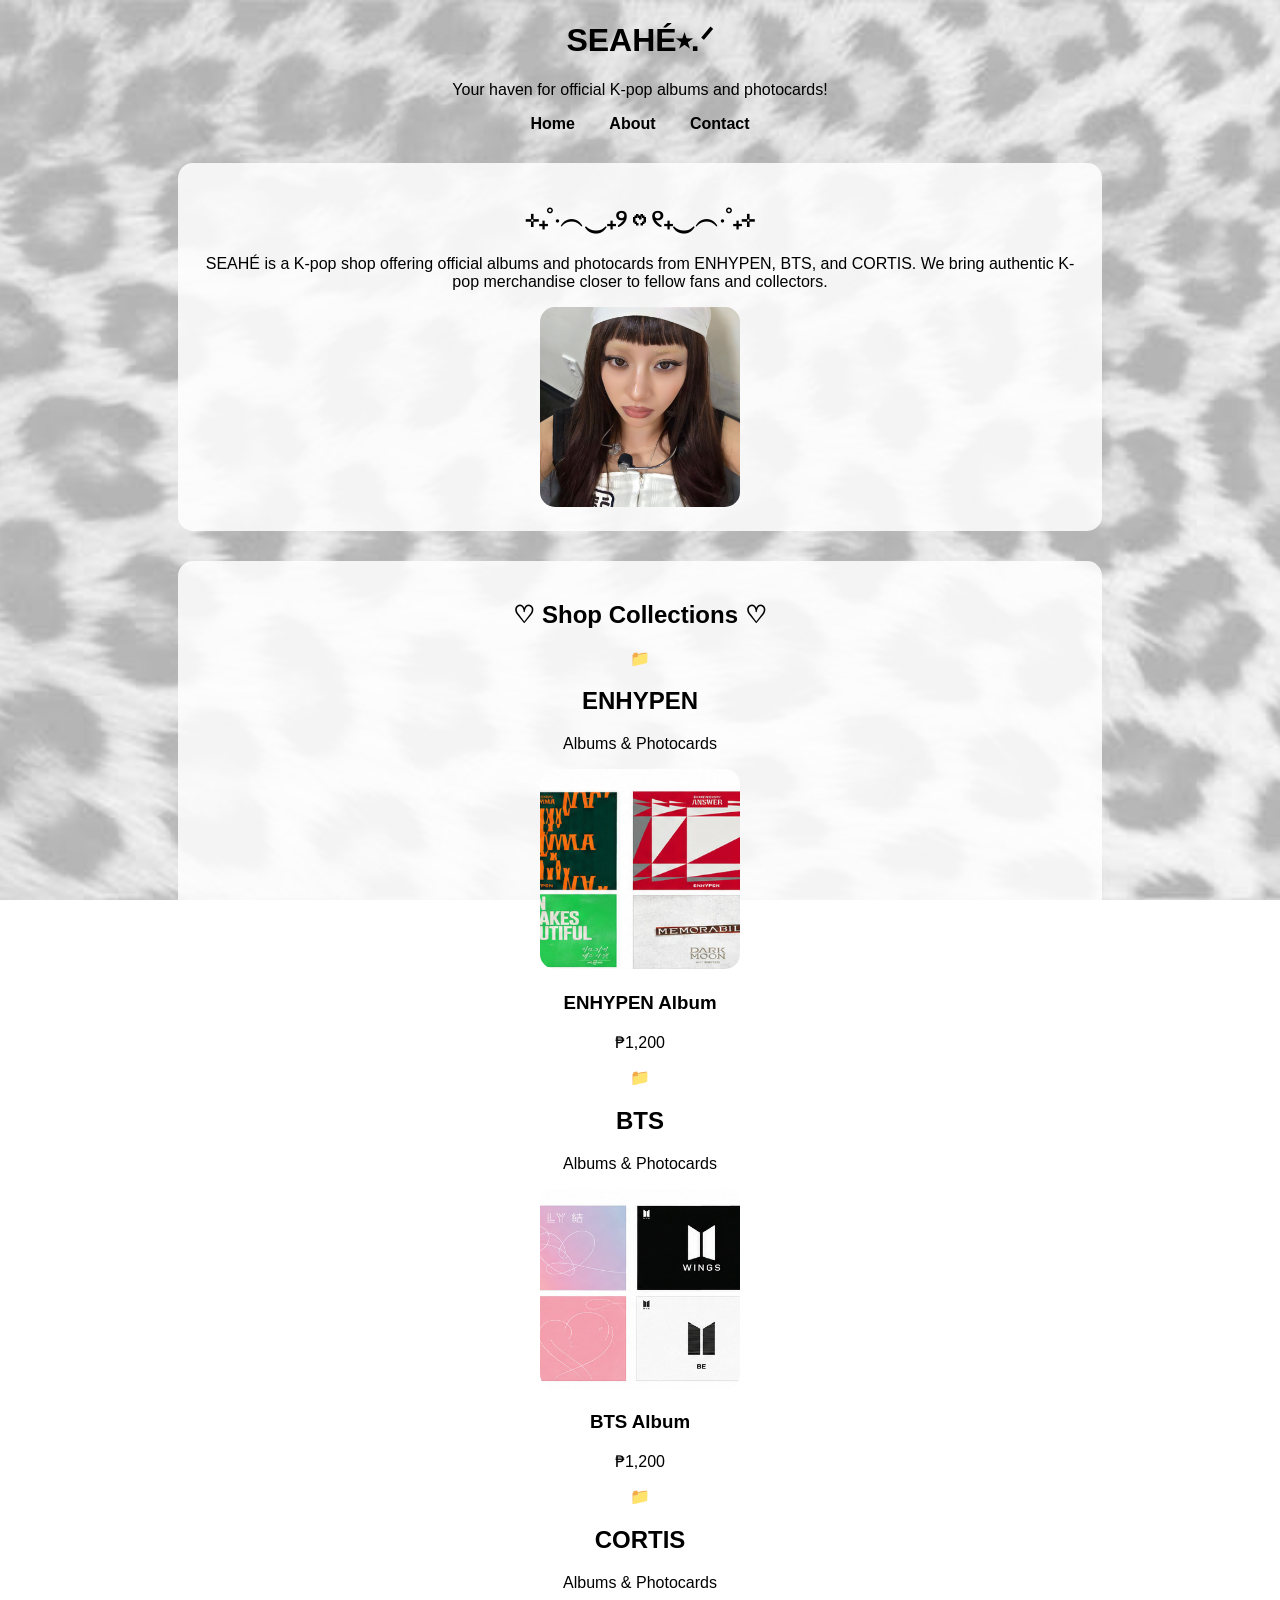
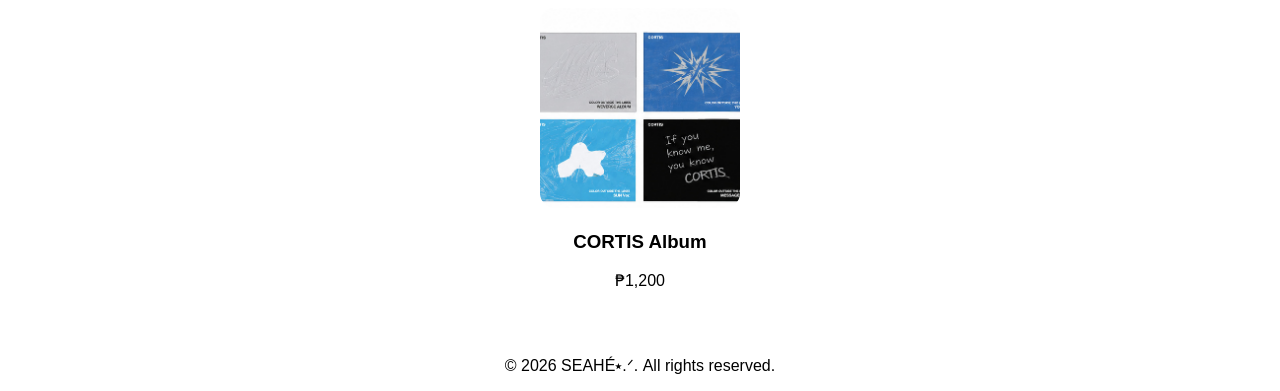
==== index.html @ 71d0c026 "Update index.html" ====
<!DOCTYPE html>
<html lang="en">
<style>
    body {
      background-image: url("leobg.jpg");
      background-size: cover;
      background-position: center;
      background-attachment: fixed;
      font-family: Arial, sans-serif;
      text-align: center;
    }

    section {
      background-color: rgba(255, 255, 255, 0.85);
      padding: 20px;
      margin: 30px auto;
      width: 70%;
      border-radius: 15px;
    }

    img {
      width: 200px;
      height: 200px;
      object-fit: cover;
      border-radius: 15px;
    }

    nav ul {
      list-style: none;
      padding: 0;
    }

    nav li {
      display: inline;
      margin: 0 15px;
    }

    nav a {
      text-decoration: none;
      color: black;
      font-weight: bold;
    }
</style>
</head>

<body>

  <!-- HEADER -->
  <header>
    <h1>SEAHÉ⭑.ᐟ</h1>
    <p>Your haven for official K-pop albums and photocards!</p>

    <nav>
      <ul>
        <li><a href="index.html">Home</a></li>
        <li><a href="about.html">About</a></li>
        <li><a href="contact.html">Contact</a></li>
      </ul>
    </nav>
  </header>

  <!-- MAIN CONTENT -->
  <main>

    <!-- SHOP INTRODUCTION -->
    <section>
      <h2>⊹₊˚‧︵‿₊୨ᰔ୧₊‿︵‧˚₊⊹</h2>
      <p>
        SEAHÉ is a K-pop shop offering official albums and photocards
        from ENHYPEN, BTS, and CORTIS. We bring authentic K-pop
        merchandise closer to fellow fans and collectors.
      </p>

      <img src="ganda.jpg" alt="SEAH K-pop Shop">
    </section>

    <!-- K-POP COLLECTIONS -->
    <section>
      <h2>♡ Shop Collections ♡</h2>

      <div class="folder-container">

        <!-- ENHYPEN -->
        <div class="folder" onclick="showProducts('enhypen')">
          <div class="folder-icon">📁</div>
          <h2>ENHYPEN</h2>
          <p>Albums & Photocards</p>
        </div>

        <div class="product">
          <img src="enhypen.jpeg" alt="ENHYPEN Album">
          <h3>ENHYPEN Album</h3>
          <p class="price">₱1,200</p>
        </div>

        <!-- BTS -->
        <div class="folder" onclick="showProducts('bts')">
          <div class="folder-icon">📁</div>
          <h2>BTS</h2>
          <p>Albums & Photocards</p>
        </div>

        <div class="product">
          <img src="bts.jpeg" alt="BTS Album">
          <h3>BTS Album</h3>
          <p class="price">₱1,200</p>
        </div>

        <!-- CORTIS -->
        <div class="folder" onclick="showProducts('cortis')">
          <div class="folder-icon">📁</div>
          <h2>CORTIS</h2>
          <p>Albums & Photocards</p>
        </div>

        <div class="product">
          <img src="cortis.jpeg" alt="CORTIS Album">
          <h3>CORTIS Album</h3>
          <p class="price">₱1,200</p>
        </div>

      </div>
    </section>

  </main>

  <!-- FOOTER -->
  <footer>
    <p>&copy; 2026 SEAHÉ⭑.ᐟ. All rights reserved.</p>
  </footer>

</body>
</html>
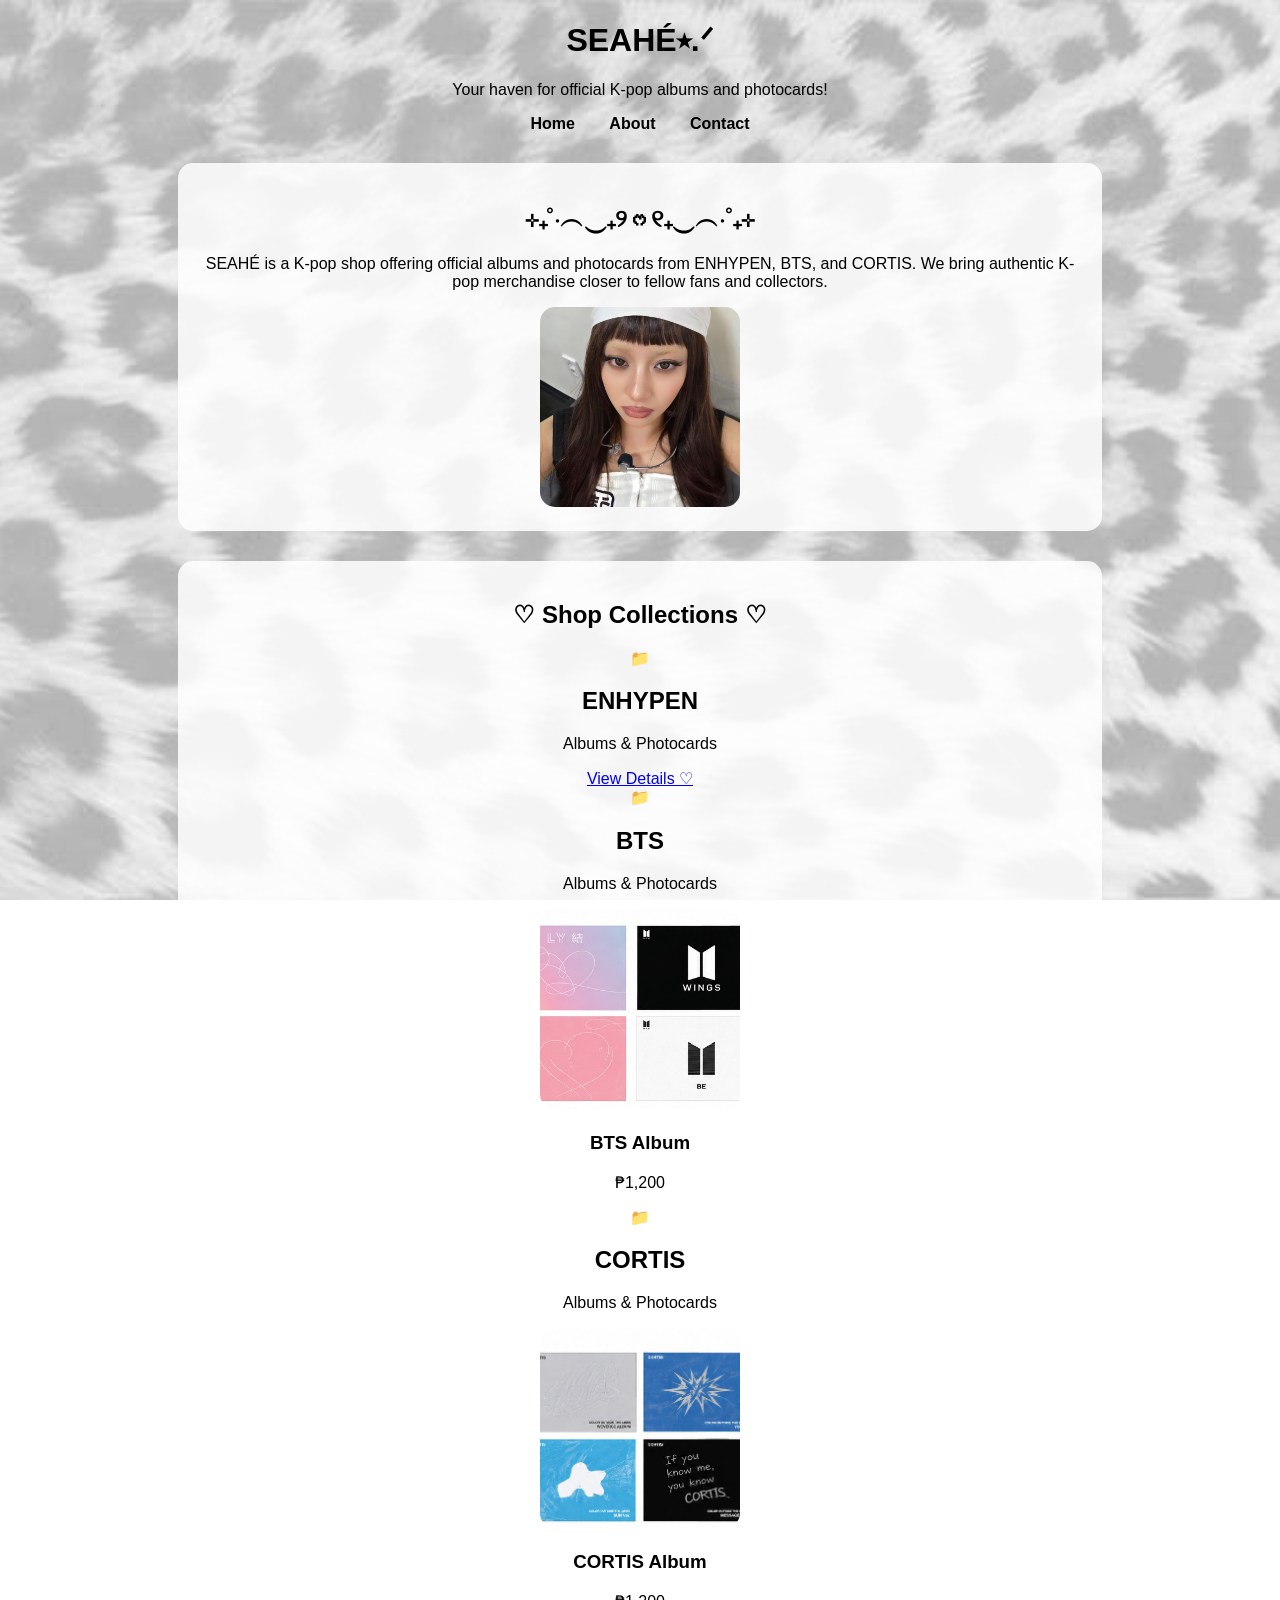
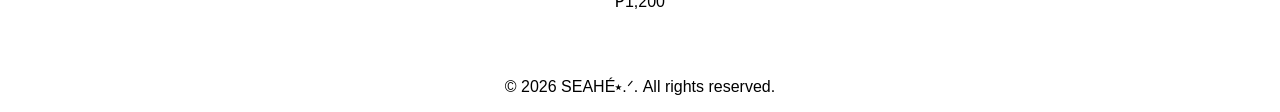
==== commit 2e5901da: "Added BTS & Cortis Products" ====
--- a/index.html
+++ b/index.html
@@ -88,9 +88,7 @@
         </div>
 
         <div class="product">
-          <img src="enhypen.jpeg" alt="ENHYPEN Album">
-          <h3>ENHYPEN Album</h3>
-          <p class="price">₱1,200</p>
+          <a href="products/enhypen-album.html">View Details ♡</a>
         </div>
 
         <!-- BTS -->
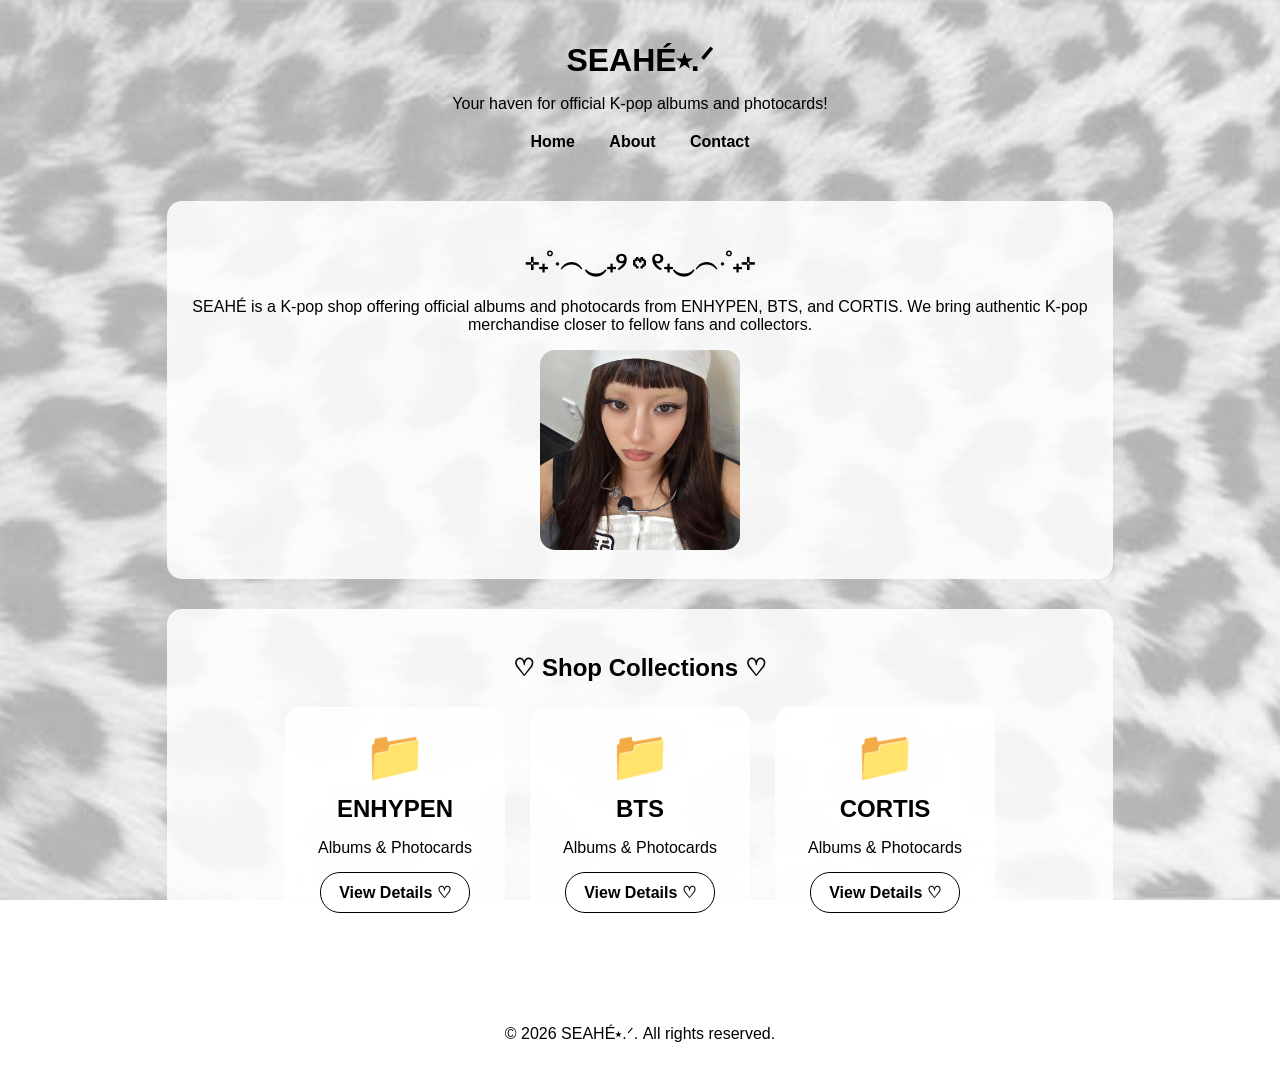
==== commit 9bc72eaa: "Update index.html" ====
--- a/index.html
+++ b/index.html
@@ -1,6 +1,13 @@
 <!DOCTYPE html>
 <html lang="en">
-<style>
+
+<head>
+  <meta charset="UTF-8">
+  <meta name="viewport" content="width=device-width, initial-scale=1.0">
+
+  <title>SEAHÉ⭑.ᐟ | K-Pop Shop</title>
+
+  <style>
     body {
       background-image: url("leobg.jpg");
       background-size: cover;
@@ -8,11 +15,46 @@
       background-attachment: fixed;
       font-family: Arial, sans-serif;
       text-align: center;
+      margin: 0;
+      padding: 0;
+    }
+
+    header {
+      padding: 20px;
+    }
+
+    header h1 {
+      margin-bottom: 5px;
+    }
+
+    nav {
+      margin-top: 20px;
+    }
+
+    nav ul {
+      list-style: none;
+      padding: 0;
+      margin: 0;
+    }
+
+    nav li {
+      display: inline-block;
+      margin: 0 15px;
+    }
+
+    nav a {
+      text-decoration: none;
+      color: black;
+      font-weight: bold;
+    }
+
+    nav a:hover {
+      text-decoration: underline;
     }
 
     section {
       background-color: rgba(255, 255, 255, 0.85);
-      padding: 20px;
+      padding: 25px;
       margin: 30px auto;
       width: 70%;
       border-radius: 15px;
@@ -25,31 +67,72 @@
       border-radius: 15px;
     }
 
-    nav ul {
-      list-style: none;
-      padding: 0;
-    }
-
-    nav li {
-      display: inline;
-      margin: 0 15px;
-    }
-
-    nav a {
+    .folder-container {
+      display: flex;
+      justify-content: center;
+      gap: 25px;
+      flex-wrap: wrap;
+      margin-top: 25px;
+    }
+
+    .folder {
+      background-color: rgba(255, 255, 255, 0.9);
+      width: 180px;
+      padding: 20px;
+      border-radius: 15px;
+      cursor: pointer;
+      transition: 0.3s;
+    }
+
+    .folder:hover {
+      transform: translateY(-5px);
+      box-shadow: 0 5px 15px rgba(0, 0, 0, 0.2);
+    }
+
+    .folder-icon {
+      font-size: 50px;
+    }
+
+    .folder h2 {
+      margin: 10px 0 5px;
+    }
+
+    .folder p {
+      margin-bottom: 15px;
+    }
+
+    .details-btn {
+      display: inline-block;
+      padding: 10px 18px;
+      background-color: white;
+      color: black;
       text-decoration: none;
-      color: black;
+      border: 1px solid black;
+      border-radius: 20px;
       font-weight: bold;
     }
-</style>
+
+    .details-btn:hover {
+      background-color: black;
+      color: white;
+    }
+
+    footer {
+      padding: 20px;
+    }
+  </style>
 </head>
 
 <body>
 
   <!-- HEADER -->
   <header>
+
     <h1>SEAHÉ⭑.ᐟ</h1>
+
     <p>Your haven for official K-pop albums and photocards!</p>
 
+    <!-- NAVIGATION -->
     <nav>
       <ul>
         <li><a href="index.html">Home</a></li>
@@ -57,75 +140,106 @@
         <li><a href="contact.html">Contact</a></li>
       </ul>
     </nav>
+
   </header>
+
 
   <!-- MAIN CONTENT -->
   <main>
 
     <!-- SHOP INTRODUCTION -->
     <section>
+
       <h2>⊹₊˚‧︵‿₊୨ᰔ୧₊‿︵‧˚₊⊹</h2>
+
       <p>
         SEAHÉ is a K-pop shop offering official albums and photocards
         from ENHYPEN, BTS, and CORTIS. We bring authentic K-pop
         merchandise closer to fellow fans and collectors.
       </p>
 
-      <img src="ganda.jpg" alt="SEAH K-pop Shop">
+      <img src="ganda.jpg" alt="SEAHÉ K-pop Shop">
+
     </section>
+
 
     <!-- K-POP COLLECTIONS -->
     <section>
+
       <h2>♡ Shop Collections ♡</h2>
 
       <div class="folder-container">
 
+
         <!-- ENHYPEN -->
-        <div class="folder" onclick="showProducts('enhypen')">
+        <div class="folder">
+
           <div class="folder-icon">📁</div>
+
           <h2>ENHYPEN</h2>
+
           <p>Albums & Photocards</p>
+
+          <a
+            href="products/enhypen-album.html"
+            class="details-btn">
+            View Details ♡
+          </a>
+
         </div>
 
-        <div class="product">
-          <a href="products/enhypen-album.html">View Details ♡</a>
+
+        <!-- BTS -->
+        <div class="folder">
+
+          <div class="folder-icon">📁</div>
+
+          <h2>BTS</h2>
+
+          <p>Albums & Photocards</p>
+
+          <a
+            href="products/bts-album.html"
+            class="details-btn">
+            View Details ♡
+          </a>
+
         </div>
 
-        <!-- BTS -->
-        <div class="folder" onclick="showProducts('bts')">
+
+        <!-- CORTIS -->
+        <div class="folder">
+
           <div class="folder-icon">📁</div>
-          <h2>BTS</h2>
+
+          <h2>CORTIS</h2>
+
           <p>Albums & Photocards</p>
+
+          <a
+            href="products/cortis-album.html"
+            class="details-btn">
+            View Details ♡
+          </a>
+
         </div>
 
-        <div class="product">
-          <img src="bts.jpeg" alt="BTS Album">
-          <h3>BTS Album</h3>
-          <p class="price">₱1,200</p>
-        </div>
-
-        <!-- CORTIS -->
-        <div class="folder" onclick="showProducts('cortis')">
-          <div class="folder-icon">📁</div>
-          <h2>CORTIS</h2>
-          <p>Albums & Photocards</p>
-        </div>
-
-        <div class="product">
-          <img src="cortis.jpeg" alt="CORTIS Album">
-          <h3>CORTIS Album</h3>
-          <p class="price">₱1,200</p>
-        </div>
-
       </div>
+
     </section>
 
   </main>
+
 
   <!-- FOOTER -->
   <footer>
-    <p>&copy; 2026 SEAHÉ⭑.ᐟ. All rights reserved.</p>
+
+    <p>
+      &copy; 2026 SEAHÉ⭑.ᐟ. All rights reserved.
+    </p>
+
   </footer>
 
 </body>
+
 </html>
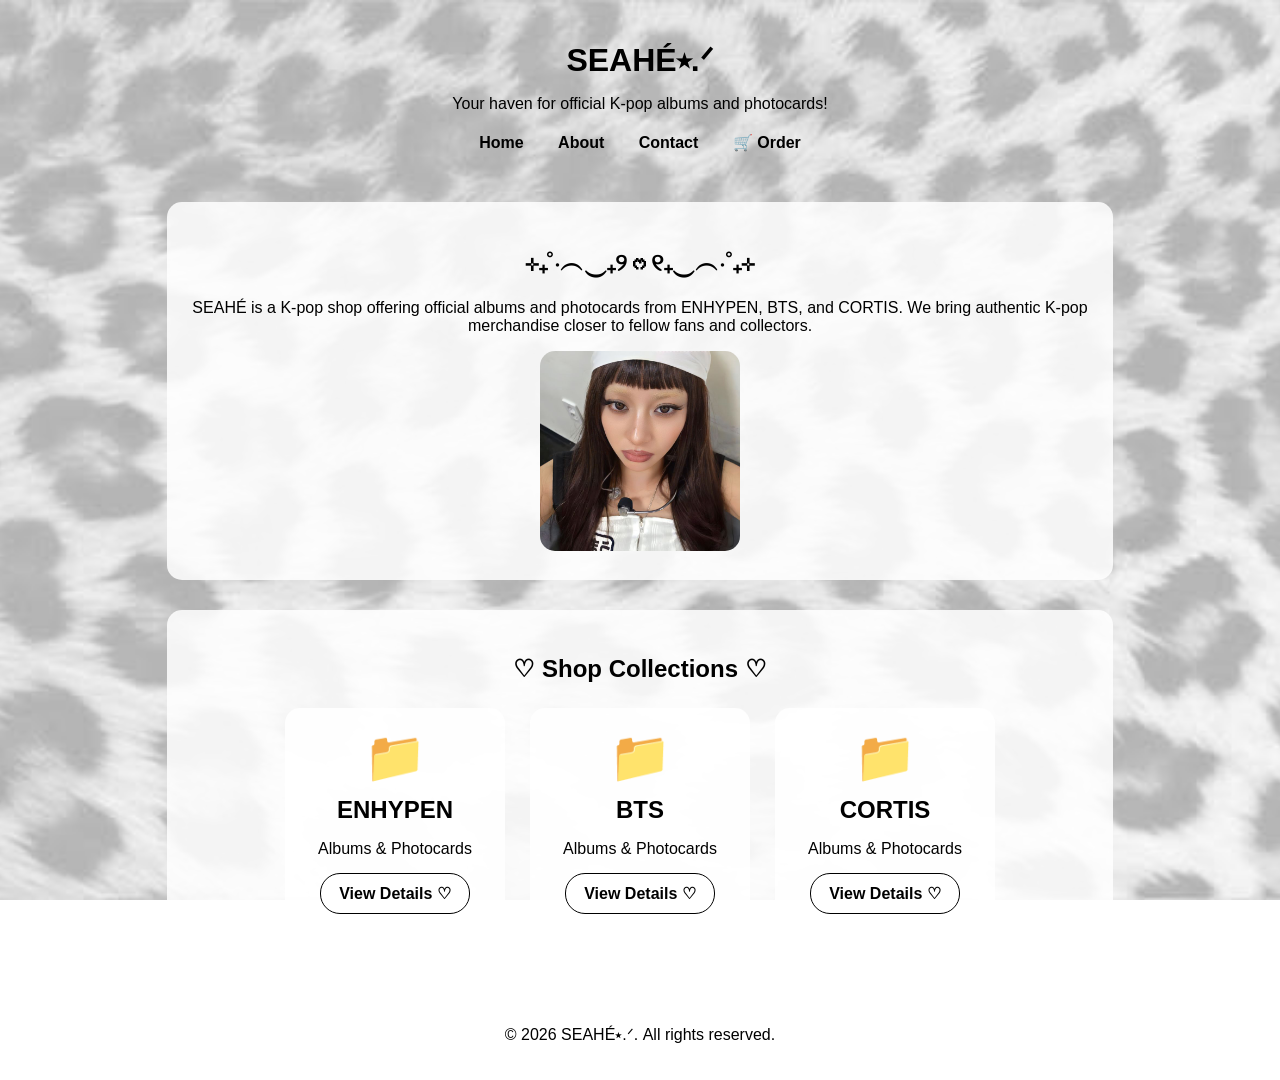
==== commit 16c142b5: "Added Order Form" ====
--- a/index.html
+++ b/index.html
@@ -138,6 +138,7 @@
         <li><a href="index.html">Home</a></li>
         <li><a href="about.html">About</a></li>
         <li><a href="contact.html">Contact</a></li>
+        <li><a href="product.html">🛒 Order</a></li>
       </ul>
     </nav>
 
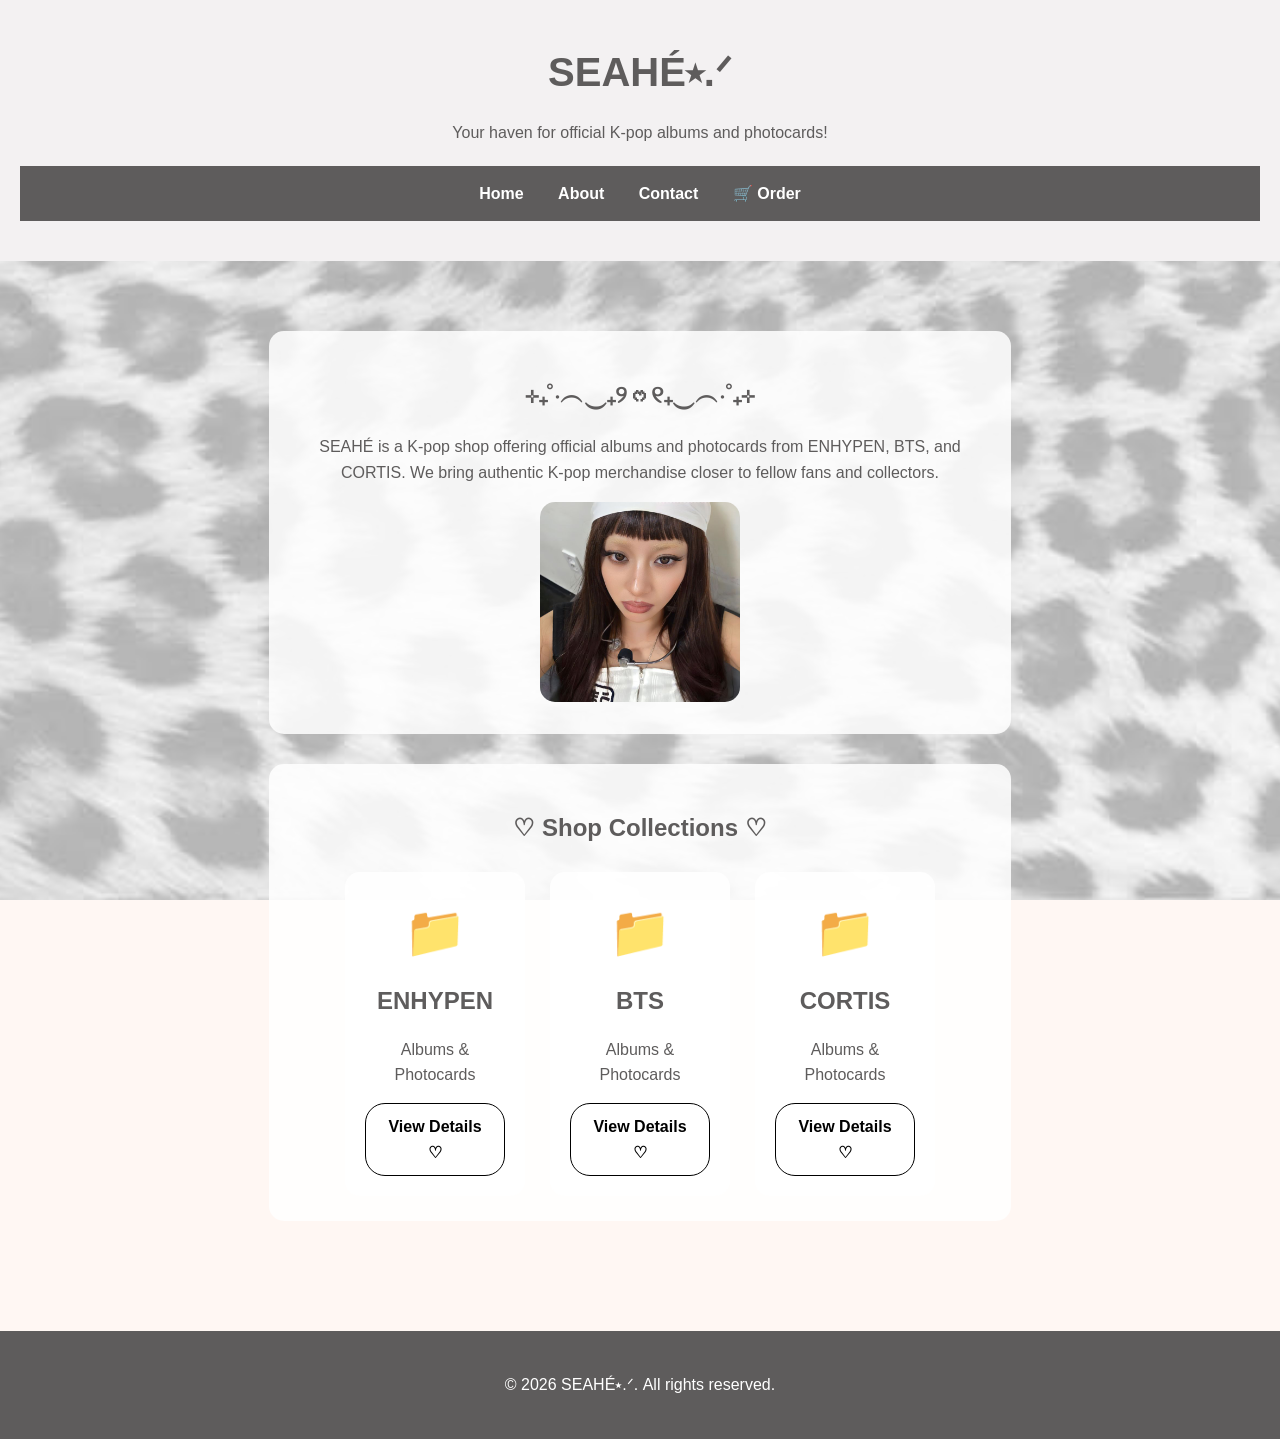
==== commit 03c213fd: "Add product card" ====
--- a/index.html
+++ b/index.html
@@ -131,14 +131,16 @@
     <h1>SEAHÉ⭑.ᐟ</h1>
 
     <p>Your haven for official K-pop albums and photocards!</p>
-
+ <head>
+    <link rel="stylesheet" href="style.css">
+ </head>
     <!-- NAVIGATION -->
     <nav>
       <ul>
         <li><a href="index.html">Home</a></li>
         <li><a href="about.html">About</a></li>
         <li><a href="contact.html">Contact</a></li>
-        <li><a href="product.html">🛒 Order</a></li>
+        <li><a href="products/order-form.html">🛒 Order</a></li>
       </ul>
     </nav>
 
--- a/style.css
+++ b/style.css
@@ -0,0 +1,191 @@
+/* ========================================
+   1. VARIABLES
+   ======================================== */
+
+:root {
+    --brand-color: #f3f1f2;
+    --dark-ink: #5e5c5c;
+    --muted-grey: #777777;
+    --light-background: #fff7f3;
+}
+
+
+/* ========================================
+   2. BASE STYLES
+   ======================================== */
+
+* {
+    box-sizing: border-box;
+}
+
+body {
+    margin: 0;
+    font-family: Arial, sans-serif;
+    line-height: 1.6;
+    color: var(--dark-ink);
+    background-color: var(--light-background);
+}
+
+img {
+    max-width: 100%;
+    height: auto;
+}
+
+
+/* ========================================
+   3. LAYOUT REGIONS
+   ======================================== */
+
+/* Header */
+
+header {
+    text-align: center;
+    padding: 40px 20px;
+    background-color: var(--brand-color);
+}
+
+header h1 {
+    margin: 0;
+    font-size: 40px;
+}
+
+
+/* Navigation */
+
+nav {
+    background-color: var(--dark-ink);
+    padding: 15px 30px;
+    text-align: center;
+}
+
+nav ul {
+    list-style: none;
+    padding: 0;
+    margin: 0;
+}
+
+nav li {
+    display: inline-block;
+    margin: 0 15px;
+}
+
+nav a {
+    color: white;
+    text-decoration: none;
+    font-weight: bold;
+}
+
+nav a:hover {
+    text-decoration: underline;
+}
+
+
+/* Main */
+
+main {
+    max-width: 1100px;
+    margin: 0 auto;
+    padding: 40px 20px;
+}
+
+
+/* Footer */
+
+footer {
+    text-align: center;
+    padding: 25px;
+    background-color: var(--dark-ink);
+    color: white;
+    margin-top: 40px;
+}
+
+
+/* ========================================
+   4. COMPONENTS
+   ======================================== */
+
+/* Product Cards */
+
+.product-card {
+    background-color: white;
+    border: 1px solid #dddddd;
+    border-radius: 12px;
+    padding: 20px;
+    margin: 20px 0;
+    box-shadow: 0 3px 8px rgba(0, 0, 0, 0.08);
+}
+
+.product-card img {
+    display: block;
+    width: 100%;
+    max-width: 300px;
+    margin: 0 auto 15px;
+    border-radius: 8px;
+}
+
+.product-card h2,
+.product-card h3 {
+    margin-top: 0;
+    color: var(--dark-ink);
+}
+
+.product-card p {
+    color: var(--muted-grey);
+}
+
+.product-card .price {
+    color: var(--dark-ink);
+    font-weight: bold;
+    font-size: 20px;
+}
+
+
+/* Buttons */
+
+button,
+.button {
+    display: inline-block;
+    background-color: var(--brand-color);
+    color: var(--dark-ink);
+    border: none;
+    padding: 10px 18px;
+    border-radius: 8px;
+    text-decoration: none;
+    font-weight: bold;
+    cursor: pointer;
+}
+
+button:hover,
+.button:hover {
+    opacity: 0.8;
+}
+
+
+/* Forms */
+
+form {
+    max-width: 700px;
+    margin: 20px auto;
+}
+
+label {
+    display: block;
+    margin-top: 15px;
+    font-weight: bold;
+}
+
+input,
+select,
+textarea {
+    width: 100%;
+    padding: 10px;
+    margin-top: 5px;
+    border: 1px solid var(--muted-grey);
+    border-radius: 6px;
+    font-family: inherit;
+}
+
+textarea {
+    min-height: 150px;
+    resize: vertical;
+}
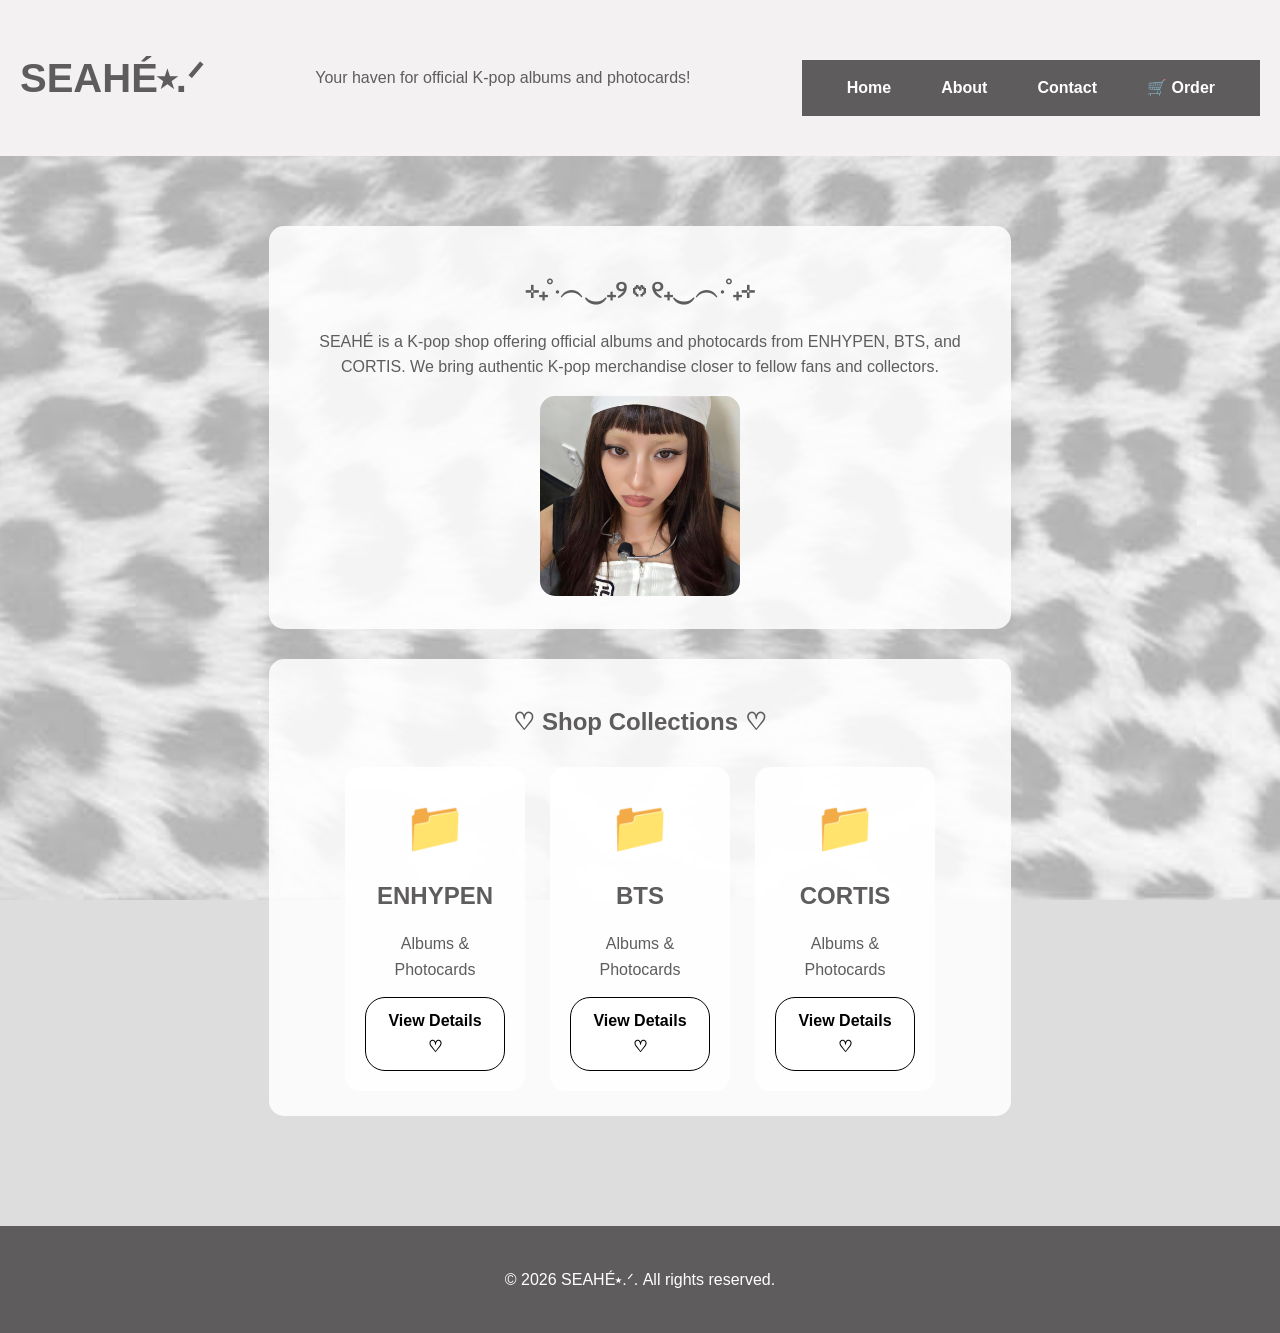
==== commit 31c5a698: "changed header banner" ====
--- a/index.html
+++ b/index.html
@@ -126,11 +126,12 @@
 <body>
 
   <!-- HEADER -->
-  <header>
+<header  class="site-header">
 
     <h1>SEAHÉ⭑.ᐟ</h1>
 
     <p>Your haven for official K-pop albums and photocards!</p>
+ 
  <head>
     <link rel="stylesheet" href="style.css">
  </head>
--- a/style.css
+++ b/style.css
@@ -6,7 +6,7 @@
     --brand-color: #f3f1f2;
     --dark-ink: #5e5c5c;
     --muted-grey: #777777;
-    --light-background: #fff7f3;
+    --light-background: #dddddd;
 }
 
 
@@ -108,7 +108,7 @@
 
 .product-card {
     background-color: white;
-    border: 1px solid #dddddd;
+    border: 1px solid #5a5a5a;
     border-radius: 12px;
     padding: 20px;
     margin: 20px 0;
@@ -188,4 +188,136 @@
 textarea {
     min-height: 150px;
     resize: vertical;
+}
+
+/* ========================================
+   4. PRODUCT CARDS
+   ======================================== */
+
+.product-card {
+    background-color: var(--card-background);
+    border-radius: 12px;
+    border-left: 6px solid var(--brand);
+    padding: 20px;
+    margin-bottom: 25px;
+}
+
+.product-card img {
+    max-width: 300px;
+    width: 100%;
+    display: block;
+    margin-bottom: 15px;
+    border-radius: 8px;
+}
+
+.product-card h2,
+.product-card h3 {
+    font-size: 24px;
+    color: var(--dark-ink);
+    margin-top: 0;
+}
+
+.product-card p {
+    color: var(--muted-grey);
+}
+
+
+/* ========================================
+   5. CONTACT FORM
+   ======================================== */
+
+form {
+    max-width: 700px;
+    margin: 20px auto;
+}
+
+fieldset {
+    border: 2px solid var(--brand);
+    border-radius: 12px;
+    padding: 25px;
+    background-color: var(--card-background);
+}
+
+legend {
+    color: var(--dark-ink);
+    background-color: var(--brand);
+    padding: 6px 14px;
+    border-radius: 6px;
+    font-weight: bold;
+}
+
+label {
+    display: block;
+    margin-top: 15px;
+    font-weight: bold;
+}
+
+input,
+select,
+textarea {
+    width: 100%;
+    padding: 12px;
+    margin-top: 6px;
+    border: 1px solid var(--muted-grey);
+    border-radius: 6px;
+    font-family: inherit;
+    font-size: 16px;
+}
+
+textarea {
+    min-height: 150px;
+    resize: vertical;
+}
+
+
+/* Keyboard focus state */
+
+input:focus,
+select:focus,
+textarea:focus {
+    outline: 3px solid var(--brand);
+    outline-offset: 2px;
+}
+
+
+/* Submit button */
+
+button[type="submit"] {
+    background-color: var(--dark-ink);
+    color: rgb(178, 173, 173);
+    padding: 12px 24px;
+    border: none;
+    border-radius: 6px;
+    cursor: pointer;
+    font-size: 16px;
+    margin-top: 20px;
+}
+
+button[type="submit"]:hover {
+    opacity: 0.85;
+}
+
+button[type="submit"]:focus {
+    outline: 3px solid var(--brand);
+    outline-offset: 2px;
+}
+.site-header {
+  display: flex;
+  justify-content: space-between;
+  align-items: center;
+}
+
+.site-header nav ul {
+  display: flex;
+  gap: 20px;
+}
+.site-header nav li {
+  list-style: none;
+}
+.hero {
+  height: 300px;
+  display: flex;
+  justify-content: center;
+  align-items: center;
+  text-align: center;
 }
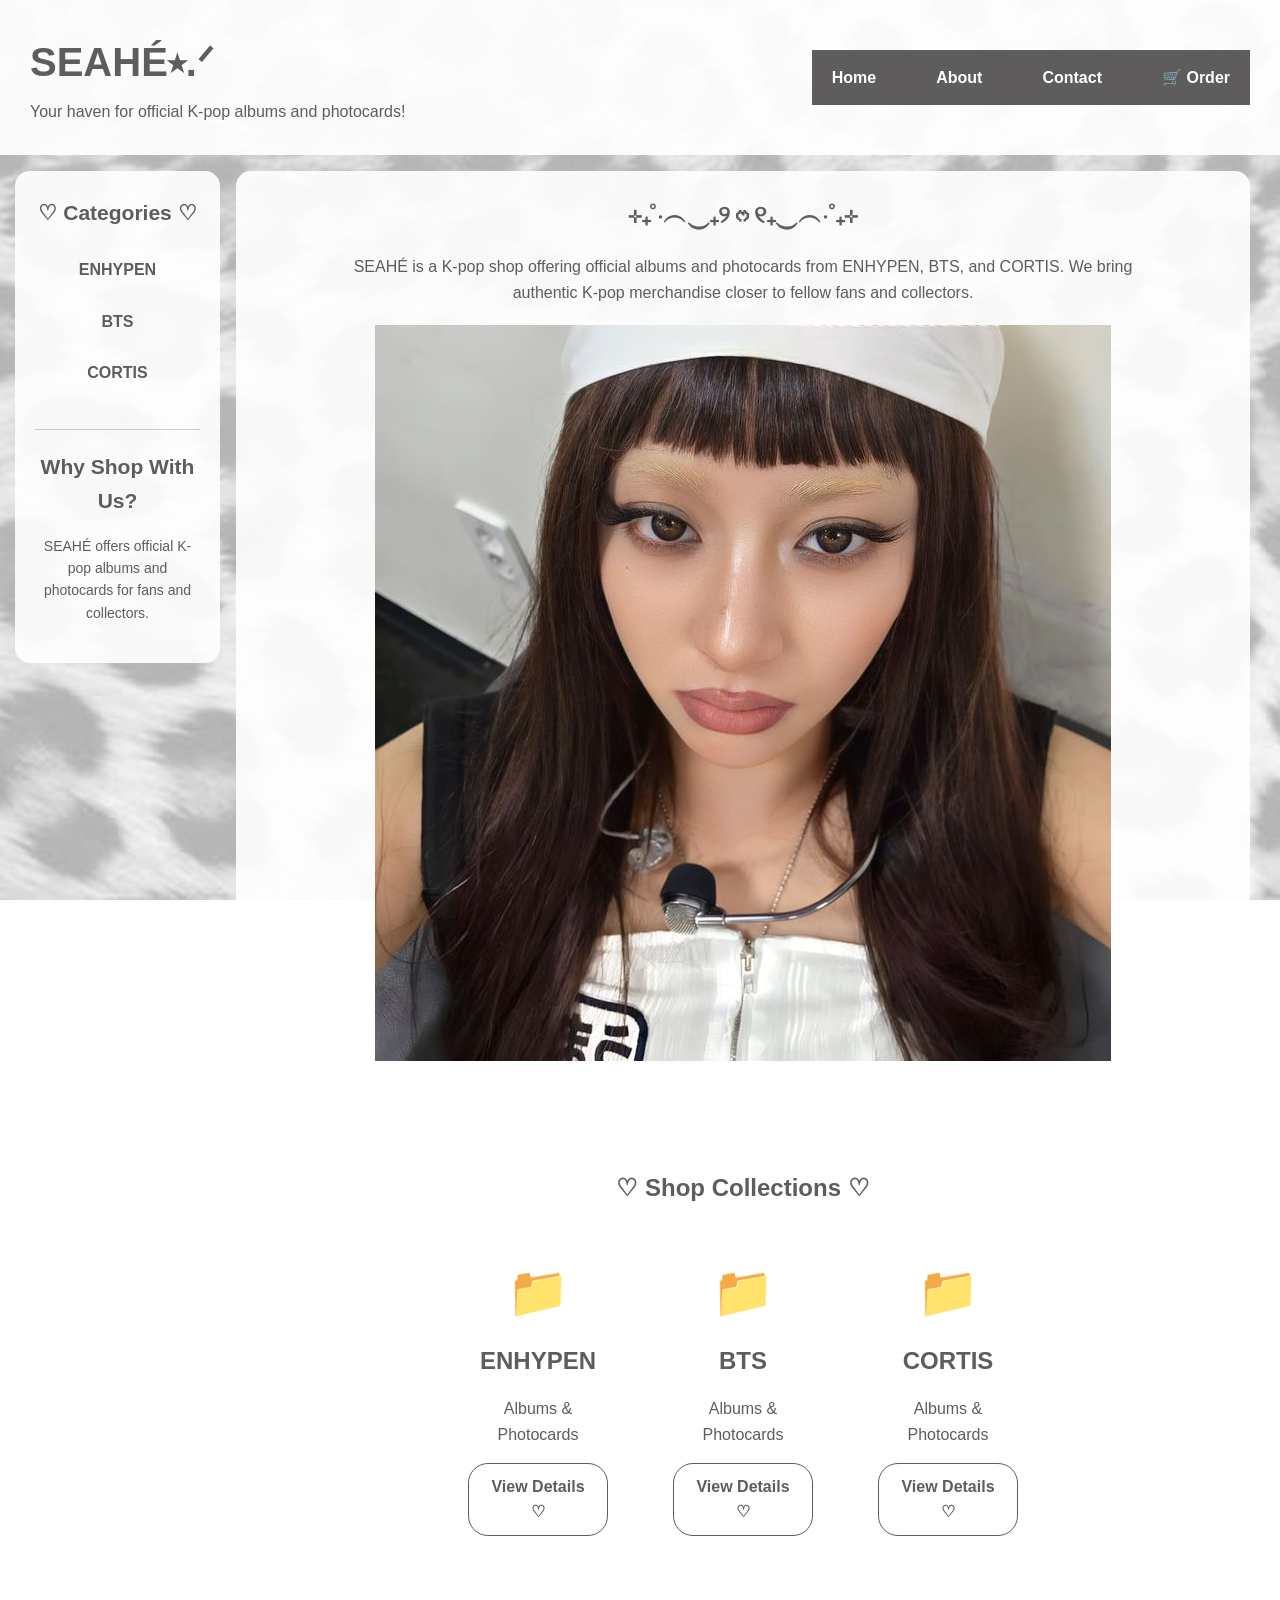
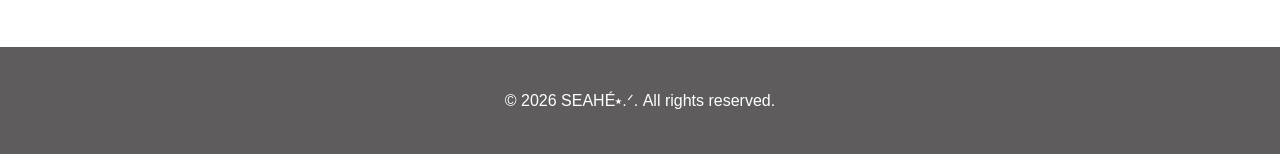
==== commit b7ffaa97: ""Update shop grid layout and product pages"" ====
--- a/index.html
+++ b/index.html
@@ -7,242 +7,215 @@
 
   <title>SEAHÉ⭑.ᐟ | K-Pop Shop</title>
 
-  <style>
-    body {
-      background-image: url("leobg.jpg");
-      background-size: cover;
-      background-position: center;
-      background-attachment: fixed;
-      font-family: Arial, sans-serif;
-      text-align: center;
-      margin: 0;
-      padding: 0;
-    }
-
-    header {
-      padding: 20px;
-    }
-
-    header h1 {
-      margin-bottom: 5px;
-    }
-
-    nav {
-      margin-top: 20px;
-    }
-
-    nav ul {
-      list-style: none;
-      padding: 0;
-      margin: 0;
-    }
-
-    nav li {
-      display: inline-block;
-      margin: 0 15px;
-    }
-
-    nav a {
-      text-decoration: none;
-      color: black;
-      font-weight: bold;
-    }
-
-    nav a:hover {
-      text-decoration: underline;
-    }
-
-    section {
-      background-color: rgba(255, 255, 255, 0.85);
-      padding: 25px;
-      margin: 30px auto;
-      width: 70%;
-      border-radius: 15px;
-    }
-
-    img {
-      width: 200px;
-      height: 200px;
-      object-fit: cover;
-      border-radius: 15px;
-    }
-
-    .folder-container {
-      display: flex;
-      justify-content: center;
-      gap: 25px;
-      flex-wrap: wrap;
-      margin-top: 25px;
-    }
-
-    .folder {
-      background-color: rgba(255, 255, 255, 0.9);
-      width: 180px;
-      padding: 20px;
-      border-radius: 15px;
-      cursor: pointer;
-      transition: 0.3s;
-    }
-
-    .folder:hover {
-      transform: translateY(-5px);
-      box-shadow: 0 5px 15px rgba(0, 0, 0, 0.2);
-    }
-
-    .folder-icon {
-      font-size: 50px;
-    }
-
-    .folder h2 {
-      margin: 10px 0 5px;
-    }
-
-    .folder p {
-      margin-bottom: 15px;
-    }
-
-    .details-btn {
-      display: inline-block;
-      padding: 10px 18px;
-      background-color: white;
-      color: black;
-      text-decoration: none;
-      border: 1px solid black;
-      border-radius: 20px;
-      font-weight: bold;
-    }
-
-    .details-btn:hover {
-      background-color: black;
-      color: white;
-    }
-
-    footer {
-      padding: 20px;
-    }
-  </style>
+  <link rel="stylesheet" href="style.css">
 </head>
 
 <body>
 
-  <!-- HEADER -->
-<header  class="site-header">
-
-    <h1>SEAHÉ⭑.ᐟ</h1>
-
-    <p>Your haven for official K-pop albums and photocards!</p>
- 
- <head>
-    <link rel="stylesheet" href="style.css">
- </head>
-    <!-- NAVIGATION -->
-    <nav>
-      <ul>
-        <li><a href="index.html">Home</a></li>
-        <li><a href="about.html">About</a></li>
-        <li><a href="contact.html">Contact</a></li>
-        <li><a href="products/order-form.html">🛒 Order</a></li>
+  <div class="page">
+
+    <!-- ================= HEADER ================= -->
+
+    <header class="site-header">
+
+      <div class="logo">
+        <h1>SEAHÉ⭑.ᐟ</h1>
+        <p>Your haven for official K-pop albums and photocards!</p>
+      </div>
+
+      <!-- NAVIGATION -->
+      <nav>
+        <ul>
+          <li>
+            <a href="index.html">Home</a>
+          </li>
+
+          <li>
+            <a href="about.html">About</a>
+          </li>
+
+          <li>
+            <a href="contact.html">Contact</a>
+          </li>
+
+          <li>
+            <a href="products/order-form.html">🛒 Order</a>
+          </li>
+        </ul>
+      </nav>
+
+    </header>
+
+
+    <!-- ================= SIDEBAR ================= -->
+
+    <aside class="sidebar">
+
+      <h2>♡ Categories ♡</h2>
+
+      <ul class="category-list">
+
+        <li>
+          <a href="products/enhypen-album.html">
+            ENHYPEN
+          </a>
+        </li>
+
+        <li>
+          <a href="products/bts-album.html">
+            BTS
+          </a>
+        </li>
+
+        <li>
+          <a href="products/cortis-album.html">
+            CORTIS
+          </a>
+        </li>
+
       </ul>
-    </nav>
-
-  </header>
-
-
-  <!-- MAIN CONTENT -->
-  <main>
-
-    <!-- SHOP INTRODUCTION -->
-    <section>
-
-      <h2>⊹₊˚‧︵‿₊୨ᰔ୧₊‿︵‧˚₊⊹</h2>
+
+
+      <div class="why-shop">
+
+        <h2>Why Shop With Us?</h2>
+
+        <p>
+          SEAHÉ offers official K-pop albums and photocards
+          for fans and collectors.
+        </p>
+
+      </div>
+
+    </aside>
+
+
+    <!-- ================= MAIN CONTENT ================= -->
+
+    <main>
+
+      <!-- SHOP INTRODUCTION -->
+
+      <section class="intro-section">
+
+        <h2>⊹₊˚‧︵‿₊୨ᰔ୧₊‿︵‧˚₊⊹</h2>
+
+        <p>
+          SEAHÉ is a K-pop shop offering official albums and
+          photocards from ENHYPEN, BTS, and CORTIS.
+          We bring authentic K-pop merchandise closer
+          to fellow fans and collectors.
+        </p>
+
+        <img
+          src="ganda.jpg"
+          alt="SEAHÉ K-pop Shop">
+
+      </section>
+
+
+      <!-- K-POP COLLECTIONS -->
+
+      <section class="collections-section">
+
+        <h2>♡ Shop Collections ♡</h2>
+
+        <div class="folder-container">
+
+
+          <!-- ENHYPEN -->
+
+          <div class="folder">
+
+            <div class="folder-icon">
+              📁
+            </div>
+
+            <h2>ENHYPEN</h2>
+
+            <p>
+              Albums & Photocards
+            </p>
+
+            <a
+              href="products/enhypen-album.html"
+              class="details-btn">
+
+              View Details ♡
+
+            </a>
+
+          </div>
+
+
+          <!-- BTS -->
+
+          <div class="folder">
+
+            <div class="folder-icon">
+              📁
+            </div>
+
+            <h2>BTS</h2>
+
+            <p>
+              Albums & Photocards
+            </p>
+
+            <a
+              href="products/bts-album.html"
+              class="details-btn">
+
+              View Details ♡
+
+            </a>
+
+          </div>
+
+
+          <!-- CORTIS -->
+
+          <div class="folder">
+
+            <div class="folder-icon">
+              📁
+            </div>
+
+            <h2>CORTIS</h2>
+
+            <p>
+              Albums & Photocards
+            </p>
+
+            <a
+              href="products/cortis-album.html"
+              class="details-btn">
+
+              View Details ♡
+
+            </a>
+
+          </div>
+
+
+        </div>
+
+      </section>
+
+    </main>
+
+
+    <!-- ================= FOOTER ================= -->
+
+    <footer>
 
       <p>
-        SEAHÉ is a K-pop shop offering official albums and photocards
-        from ENHYPEN, BTS, and CORTIS. We bring authentic K-pop
-        merchandise closer to fellow fans and collectors.
+        &copy; 2026 SEAHÉ⭑.ᐟ. All rights reserved.
       </p>
 
-      <img src="ganda.jpg" alt="SEAHÉ K-pop Shop">
-
-    </section>
-
-
-    <!-- K-POP COLLECTIONS -->
-    <section>
-
-      <h2>♡ Shop Collections ♡</h2>
-
-      <div class="folder-container">
-
-
-        <!-- ENHYPEN -->
-        <div class="folder">
-
-          <div class="folder-icon">📁</div>
-
-          <h2>ENHYPEN</h2>
-
-          <p>Albums & Photocards</p>
-
-          <a
-            href="products/enhypen-album.html"
-            class="details-btn">
-            View Details ♡
-          </a>
-
-        </div>
-
-
-        <!-- BTS -->
-        <div class="folder">
-
-          <div class="folder-icon">📁</div>
-
-          <h2>BTS</h2>
-
-          <p>Albums & Photocards</p>
-
-          <a
-            href="products/bts-album.html"
-            class="details-btn">
-            View Details ♡
-          </a>
-
-        </div>
-
-
-        <!-- CORTIS -->
-        <div class="folder">
-
-          <div class="folder-icon">📁</div>
-
-          <h2>CORTIS</h2>
-
-          <p>Albums & Photocards</p>
-
-          <a
-            href="products/cortis-album.html"
-            class="details-btn">
-            View Details ♡
-          </a>
-
-        </div>
-
-      </div>
-
-    </section>
-
-  </main>
-
-
-  <!-- FOOTER -->
-  <footer>
-
-    <p>
-      &copy; 2026 SEAHÉ⭑.ᐟ. All rights reserved.
-    </p>
-
-  </footer>
+    </footer>
+
+  </div>
 
 </body>
 
--- a/style.css
+++ b/style.css
@@ -7,6 +7,7 @@
     --dark-ink: #5e5c5c;
     --muted-grey: #777777;
     --light-background: #dddddd;
+    --card-background: #ffffff;
 }
 
 
@@ -23,7 +24,14 @@
     font-family: Arial, sans-serif;
     line-height: 1.6;
     color: var(--dark-ink);
-    background-color: var(--light-background);
+
+    /* Your shop background */
+    background-image: url("leobg.jpg");
+    background-size: cover;
+    background-position: center;
+    background-attachment: fixed;
+
+    min-height: 100vh;
 }
 
 img {
@@ -33,100 +41,318 @@
 
 
 /* ========================================
-   3. LAYOUT REGIONS
-   ======================================== */
-
-/* Header */
+   3. PAGE GRID LAYOUT
+   ======================================== */
+
+.page {
+    min-height: 100vh;
+
+    display: grid;
+
+    grid-template-columns: 220px 1fr;
+
+    grid-template-areas:
+        "masthead masthead"
+        "side     main"
+        "foot     foot";
+
+    gap: 16px;
+}
+
+
+/* ========================================
+   4. HEADER
+   ======================================== */
 
 header {
-    text-align: center;
-    padding: 40px 20px;
-    background-color: var(--brand-color);
-}
-
-header h1 {
+    grid-area: masthead;
+
+    background-color: rgba(255, 255, 255, 0.92);
+
+    padding: 30px;
+
+    display: flex;
+    justify-content: space-between;
+    align-items: center;
+}
+
+.site-header {
+    display: flex;
+    justify-content: space-between;
+    align-items: center;
+}
+
+.site-header h1 {
     margin: 0;
     font-size: 40px;
 }
 
-
-/* Navigation */
+.site-header p {
+    margin: 5px 0 0;
+}
+
+
+/* ========================================
+   5. NAVIGATION
+   ======================================== */
 
 nav {
     background-color: var(--dark-ink);
-    padding: 15px 30px;
-    text-align: center;
 }
 
 nav ul {
     list-style: none;
+
+    display: flex;
+    align-items: center;
+
+    gap: 20px;
+
     padding: 0;
     margin: 0;
 }
 
 nav li {
-    display: inline-block;
-    margin: 0 15px;
+    list-style: none;
+    margin: 0;
 }
 
 nav a {
+    display: block;
+
     color: white;
+
     text-decoration: none;
+
     font-weight: bold;
+
+    padding: 15px 20px;
 }
 
 nav a:hover {
+    background-color: #777777;
     text-decoration: underline;
 }
 
 
-/* Main */
+/* ========================================
+   6. SIDEBAR
+   ======================================== */
+
+aside {
+    grid-area: side;
+
+    background-color: rgba(255, 255, 255, 0.90);
+
+    margin: 0 0 0 15px;
+
+    padding: 25px 20px;
+
+    border-radius: 15px;
+
+    text-align: center;
+
+    align-self: start;
+}
+
+aside h2 {
+    margin-top: 0;
+
+    color: var(--dark-ink);
+
+    font-size: 21px;
+}
+
+
+/* Sidebar category list */
+
+.category-list {
+    list-style: none;
+
+    padding: 0;
+
+    margin: 20px 0 35px;
+}
+
+.category-list li {
+    margin: 10px 0;
+}
+
+.category-list a {
+    display: block;
+
+    color: var(--dark-ink);
+
+    text-decoration: none;
+
+    font-weight: bold;
+
+    padding: 8px;
+
+    border-radius: 8px;
+}
+
+.category-list a:hover {
+    background-color: #eeeeee;
+
+    text-decoration: underline;
+}
+
+
+/* Why shop */
+
+.why-shop {
+    border-top: 1px solid #cccccc;
+
+    padding-top: 20px;
+}
+
+.why-shop p {
+    font-size: 14px;
+
+    line-height: 1.6;
+
+    text-align: center;
+}
+
+
+/* ========================================
+   7. MAIN
+   ======================================== */
 
 main {
-    max-width: 1100px;
-    margin: 0 auto;
-    padding: 40px 20px;
-}
-
-
-/* Footer */
-
-footer {
+    grid-area: main;
+
+    width: 100%;
+
+    min-width: 0;
+
+    padding: 0 30px 20px 0;
+}
+
+
+/* ========================================
+   8. SECTIONS
+   ======================================== */
+
+section {
+    background-color: rgba(255, 255, 255, 0.90);
+
+    padding: 25px;
+
+    margin: 0 0 30px;
+
+    border-radius: 15px;
+
     text-align: center;
-    padding: 25px;
-    background-color: var(--dark-ink);
-    color: white;
-    margin-top: 40px;
-}
-
-
-/* ========================================
-   4. COMPONENTS
-   ======================================== */
-
-/* Product Cards */
+}
+
+
+/* ========================================
+   9. HERO
+   ======================================== */
+
+.hero {
+    min-height: 300px;
+
+    display: flex;
+
+    justify-content: center;
+
+    align-items: center;
+
+    text-align: center;
+}
+
+
+/* ========================================
+   10. SHOP INTRODUCTION
+   ======================================== */
+
+.intro-section h2 {
+    margin-top: 0;
+}
+
+.intro-section p {
+    max-width: 800px;
+
+    margin: 20px auto;
+
+    line-height: 1.6;
+}
+
+
+/* ========================================
+   11. PRODUCT / COLLECTION FLEXBOX
+   ======================================== */
+
+.product-grid {
+    display: flex;
+
+    flex-wrap: wrap;
+
+    gap: 24px;
+
+    justify-content: center;
+}
+
+
+/* Your folder/product row */
+
+.folder-container {
+    display: flex;
+
+    justify-content: center;
+
+    align-items: stretch;
+
+    gap: 25px;
+
+    flex-wrap: wrap;
+
+    margin-top: 25px;
+}
+
+
+/* ========================================
+   12. PRODUCT CARDS
+   ======================================== */
 
 .product-card {
-    background-color: white;
+    background-color: var(--card-background);
+
     border: 1px solid #5a5a5a;
+
     border-radius: 12px;
+
     padding: 20px;
-    margin: 20px 0;
+
+    margin-bottom: 25px;
+
+    flex: 1 1 240px;
+
     box-shadow: 0 3px 8px rgba(0, 0, 0, 0.08);
 }
 
 .product-card img {
     display: block;
+
     width: 100%;
+
     max-width: 300px;
+
     margin: 0 auto 15px;
+
     border-radius: 8px;
 }
 
 .product-card h2,
 .product-card h3 {
     margin-top: 0;
-    color: var(--dark-ink);
+
+    color: var(--dark-ink);
+
+    font-size: 24px;
 }
 
 .product-card p {
@@ -135,42 +361,126 @@
 
 .product-card .price {
     color: var(--dark-ink);
+
     font-weight: bold;
+
     font-size: 20px;
 }
 
 
-/* Buttons */
+/* ========================================
+   13. FOLDER CARDS
+   ======================================== */
+
+.folder {
+    background-color: rgba(255, 255, 255, 0.95);
+
+    width: 180px;
+
+    padding: 20px;
+
+    border-radius: 15px;
+
+    cursor: pointer;
+
+    transition: 0.3s;
+
+    text-align: center;
+}
+
+.folder:hover {
+    transform: translateY(-5px);
+
+    box-shadow: 0 5px 15px rgba(0, 0, 0, 0.2);
+}
+
+.folder-icon {
+    font-size: 50px;
+}
+
+.folder h2 {
+    margin: 10px 0 5px;
+
+    color: var(--dark-ink);
+}
+
+.folder p {
+    margin-bottom: 15px;
+}
+
+
+/* ========================================
+   14. BUTTONS
+   ======================================== */
 
 button,
-.button {
+.button,
+.details-btn {
     display: inline-block;
-    background-color: var(--brand-color);
-    color: var(--dark-ink);
-    border: none;
+
+    background-color: white;
+
+    color: var(--dark-ink);
+
+    border: 1px solid var(--dark-ink);
+
     padding: 10px 18px;
-    border-radius: 8px;
+
+    border-radius: 20px;
+
     text-decoration: none;
+
     font-weight: bold;
+
     cursor: pointer;
 }
 
 button:hover,
-.button:hover {
-    opacity: 0.8;
-}
-
-
-/* Forms */
+.button:hover,
+.details-btn:hover {
+    background-color: var(--dark-ink);
+
+    color: white;
+}
+
+
+/* ========================================
+   15. FORMS
+   ======================================== */
 
 form {
     max-width: 700px;
+
     margin: 20px auto;
+}
+
+fieldset {
+    border: 2px solid var(--dark-ink);
+
+    border-radius: 12px;
+
+    padding: 25px;
+
+    background-color: var(--card-background);
+}
+
+legend {
+    color: var(--dark-ink);
+
+    background-color: var(--brand-color);
+
+    padding: 6px 14px;
+
+    border-radius: 6px;
+
+    font-weight: bold;
 }
 
 label {
     display: block;
+
     margin-top: 15px;
+
     font-weight: bold;
 }
 
@@ -178,118 +488,59 @@
 select,
 textarea {
     width: 100%;
-    padding: 10px;
-    margin-top: 5px;
+
+    padding: 12px;
+
+    margin-top: 6px;
+
     border: 1px solid var(--muted-grey);
+
     border-radius: 6px;
+
     font-family: inherit;
+
+    font-size: 16px;
 }
 
 textarea {
     min-height: 150px;
+
     resize: vertical;
 }
 
-/* ========================================
-   4. PRODUCT CARDS
-   ======================================== */
-
-.product-card {
-    background-color: var(--card-background);
-    border-radius: 12px;
-    border-left: 6px solid var(--brand);
-    padding: 20px;
-    margin-bottom: 25px;
-}
-
-.product-card img {
-    max-width: 300px;
-    width: 100%;
-    display: block;
-    margin-bottom: 15px;
-    border-radius: 8px;
-}
-
-.product-card h2,
-.product-card h3 {
-    font-size: 24px;
-    color: var(--dark-ink);
-    margin-top: 0;
-}
-
-.product-card p {
-    color: var(--muted-grey);
-}
-
-
-/* ========================================
-   5. CONTACT FORM
-   ======================================== */
-
-form {
-    max-width: 700px;
-    margin: 20px auto;
-}
-
-fieldset {
-    border: 2px solid var(--brand);
-    border-radius: 12px;
-    padding: 25px;
-    background-color: var(--card-background);
-}
-
-legend {
-    color: var(--dark-ink);
-    background-color: var(--brand);
-    padding: 6px 14px;
-    border-radius: 6px;
-    font-weight: bold;
-}
-
-label {
-    display: block;
-    margin-top: 15px;
-    font-weight: bold;
-}
-
-input,
-select,
-textarea {
-    width: 100%;
-    padding: 12px;
-    margin-top: 6px;
-    border: 1px solid var(--muted-grey);
-    border-radius: 6px;
-    font-family: inherit;
-    font-size: 16px;
-}
-
-textarea {
-    min-height: 150px;
-    resize: vertical;
-}
-
-
-/* Keyboard focus state */
+
+/* ========================================
+   16. FORM FOCUS
+   ======================================== */
 
 input:focus,
 select:focus,
 textarea:focus {
-    outline: 3px solid var(--brand);
+    outline: 3px solid var(--dark-ink);
+
     outline-offset: 2px;
 }
 
 
-/* Submit button */
+/* ========================================
+   17. SUBMIT BUTTON
+   ======================================== */
 
 button[type="submit"] {
     background-color: var(--dark-ink);
-    color: rgb(178, 173, 173);
+
+    color: white;
+
     padding: 12px 24px;
+
     border: none;
+
     border-radius: 6px;
+
     cursor: pointer;
+
     font-size: 16px;
+
     margin-top: 20px;
 }
 
@@ -298,26 +549,177 @@
 }
 
 button[type="submit"]:focus {
-    outline: 3px solid var(--brand);
+    outline: 3px solid var(--dark-ink);
+
     outline-offset: 2px;
 }
-.site-header {
-  display: flex;
-  justify-content: space-between;
-  align-items: center;
-}
-
-.site-header nav ul {
-  display: flex;
-  gap: 20px;
-}
-.site-header nav li {
-  list-style: none;
-}
-.hero {
-  height: 300px;
-  display: flex;
-  justify-content: center;
-  align-items: center;
-  text-align: center;
+
+
+/* ========================================
+   18. FOOTER
+   ======================================== */
+
+footer {
+    grid-area: foot;
+
+    text-align: center;
+
+    padding: 25px;
+
+    background-color: var(--dark-ink);
+
+    color: white;
+}
+
+
+/* ========================================
+   19. MOBILE / RESPONSIVE
+   ======================================== */
+
+@media (max-width: 800px) {
+
+    .page {
+        grid-template-columns: 1fr;
+
+        grid-template-areas:
+            "masthead"
+            "side"
+            "main"
+            "foot";
+    }
+
+    header,
+    .site-header {
+        flex-direction: column;
+
+        gap: 20px;
+
+        text-align: center;
+    }
+
+    .site-header h1 {
+        font-size: 32px;
+    }
+
+    nav ul {
+        flex-wrap: wrap;
+
+        justify-content: center;
+    }
+
+    aside {
+        margin: 0 15px;
+    }
+
+    main {
+        padding: 0 15px 20px;
+    }
+
+    .folder-container {
+        flex-direction: column;
+
+        align-items: center;
+    }
+
+    .product-grid {
+        flex-direction: column;
+    }
+}
+/* ========================================
+   7.1 BTS PRODUCT DETAIL PAGE
+   ======================================== */
+
+.product-details {
+    background-color: rgba(255, 255, 255, 0.90);
+
+    padding: 30px;
+
+    margin: 0 auto;
+
+    width: 100%;
+
+    max-width: 900px;
+
+    border-radius: 15px;
+
+    text-align: center;
+}
+
+.product-details p {
+    line-height: 1.6;
+}
+
+.product-image {
+    width: 350px;
+
+    height: 350px;
+
+    object-fit: cover;
+
+    border-radius: 15px;
+
+    margin: 20px;
+}
+
+.product-details .price {
+    font-size: 20px;
+
+    font-weight: bold;
+
+    color: var(--dark-ink);
+}
+
+
+/* ========================================
+   7.2 PRODUCT TABLE
+   ======================================== */
+
+.product-details table {
+    width: 80%;
+
+    margin: 25px auto;
+
+    border-collapse: collapse;
+
+    background-color: white;
+}
+
+.product-details th,
+.product-details td {
+    border: 1px solid #aaa;
+
+    padding: 12px;
+}
+
+.product-details th {
+    background-color: #f0e6ec;
+}
+
+
+/* ========================================
+   7.3 BACK BUTTON
+   ======================================== */
+
+.back-btn {
+    display: inline-block;
+
+    margin-top: 20px;
+
+    padding: 10px 20px;
+
+    background-color: white;
+
+    color: #333;
+
+    text-decoration: none;
+
+    border-radius: 20px;
+
+    border: 1px solid #333;
+}
+
+.back-btn:hover {
+    background-color: #333;
+
+    color: white;
 }
